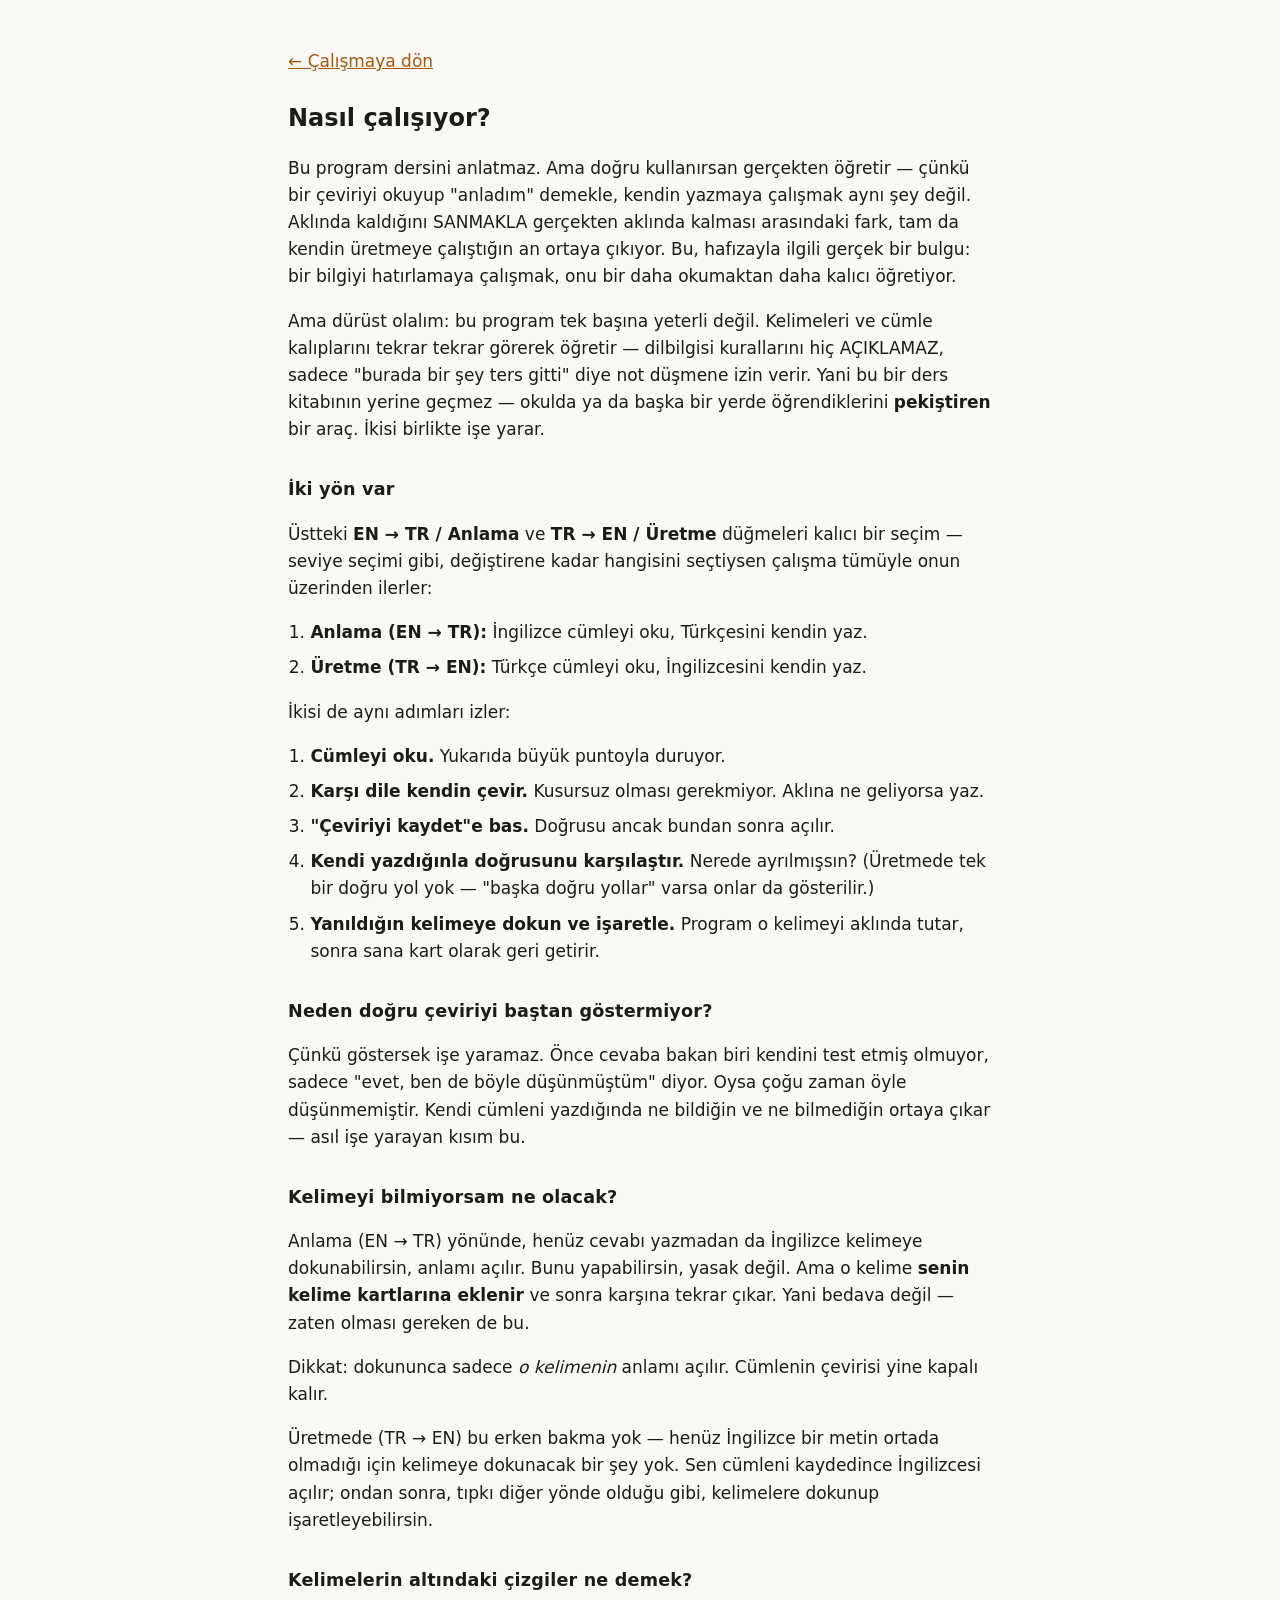
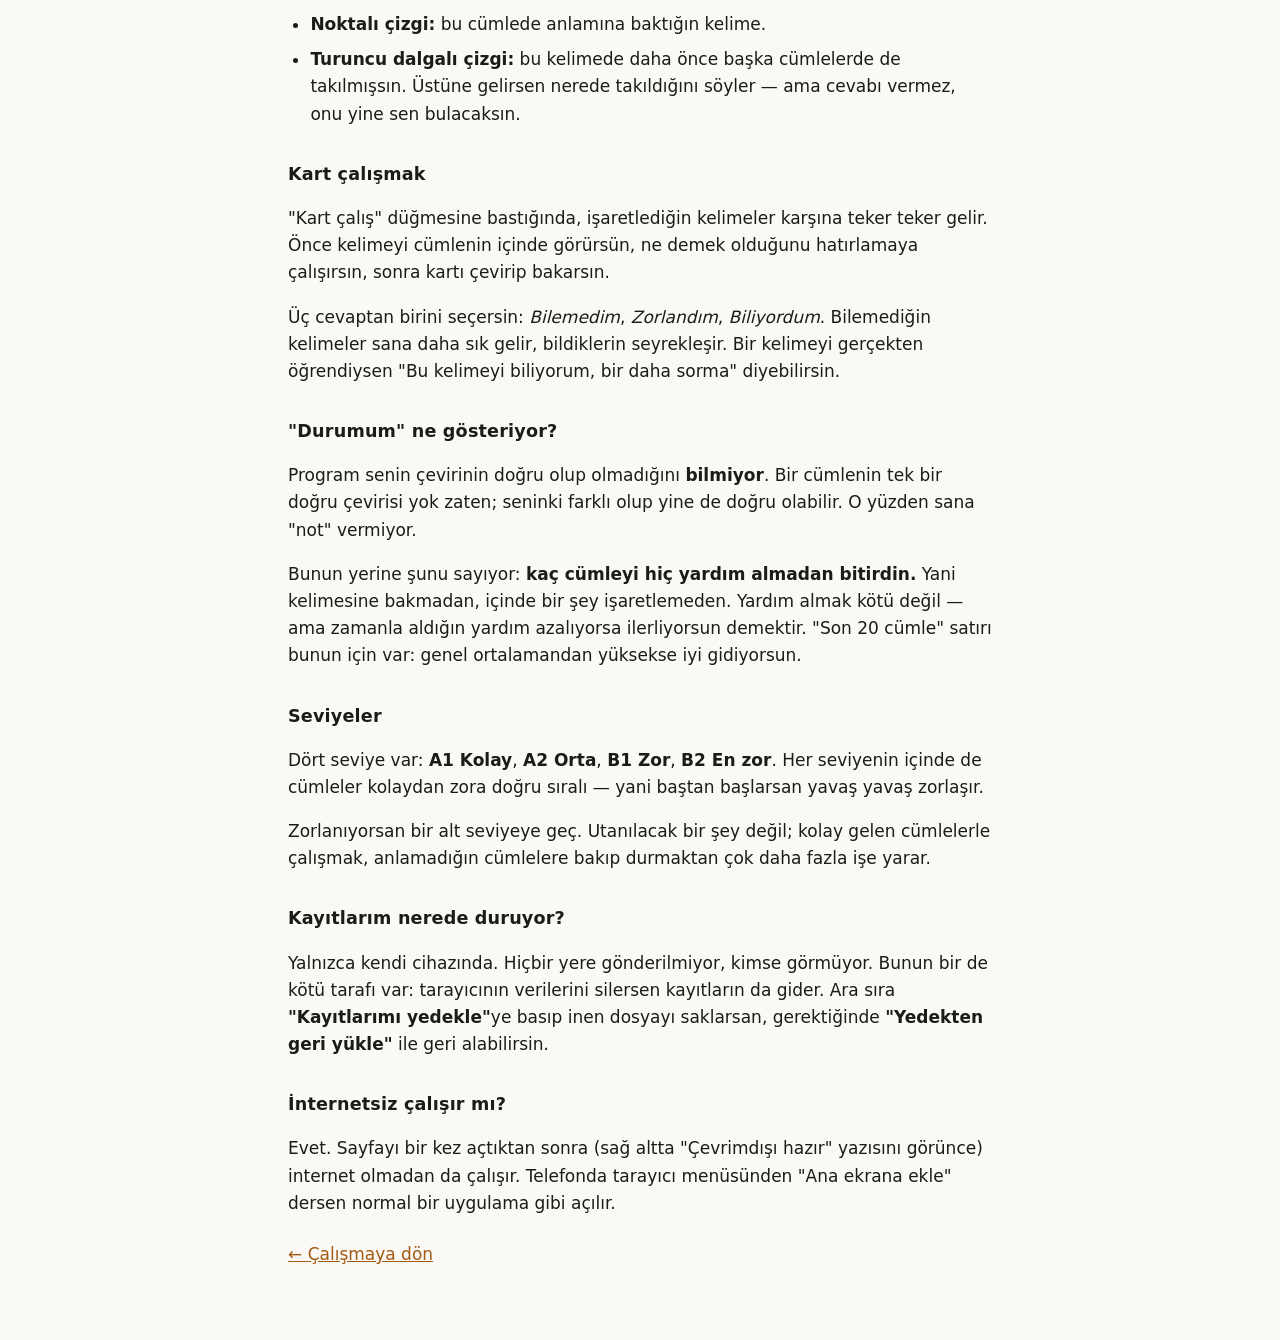
==== yardim.html @ 5e33a94a "Yayınla" ====
<!DOCTYPE html>
<html lang="tr">
<head>
<meta charset="utf-8">
<meta name="viewport" content="width=device-width, initial-scale=1">
<meta name="theme-color" content="#faf9f6">
<title>Yardım — İngilizce Çalışma Aracı</title>
<meta name="description" content="İngilizce Çalışma Aracı'nın yardım sayfası: çeviri kaydetmeden doğrusunun neden görünmediği, kelime kartları, kilitliyken bedelli ipucu ve iki çalışma yönü (anlama/üretme) anlatılıyor.">
<link rel="icon" href="ikon.svg" type="image/svg+xml">
<script>
(function () {
  try {
    var secim = localStorage.getItem("ingilizce-tema");
    if (secim !== "acik" && secim !== "koyu") {
      secim = window.matchMedia
        && window.matchMedia("(prefers-color-scheme: dark)").matches
        ? "koyu" : "acik";
    }
    document.documentElement.setAttribute("data-tema", secim);
  } catch (e) {
    document.documentElement.setAttribute("data-tema", "acik");
  }
})();
</script>
<link rel="stylesheet" href="style.css">
</head>
<body class="yardim">
<main>

<p class="geri"><a href="./">← Çalışmaya dön</a></p>

<h1>Nasıl çalışıyor?</h1>

<p>
  Bu program dersini anlatmaz. Ama doğru kullanırsan gerçekten öğretir
  — çünkü bir çeviriyi okuyup "anladım" demekle, kendin yazmaya
  çalışmak aynı şey değil. Aklında kaldığını SANMAKLA gerçekten aklında
  kalması arasındaki fark, tam da kendin üretmeye çalıştığın an ortaya
  çıkıyor. Bu, hafızayla ilgili gerçek bir bulgu: bir bilgiyi
  hatırlamaya çalışmak, onu bir daha okumaktan daha kalıcı öğretiyor.
</p>

<p>
  Ama dürüst olalım: bu program tek başına yeterli değil. Kelimeleri
  ve cümle kalıplarını tekrar tekrar görerek öğretir — dilbilgisi
  kurallarını hiç AÇIKLAMAZ, sadece "burada bir şey ters gitti"
  diye not düşmene izin verir. Yani bu bir ders kitabının yerine
  geçmez — okulda ya da başka bir yerde öğrendiklerini
  <strong>pekiştiren</strong> bir araç. İkisi birlikte işe yarar.
</p>

<h2>İki yön var</h2>

<p>
  Üstteki <strong>EN → TR / Anlama</strong> ve <strong>TR → EN /
  Üretme</strong> düğmeleri kalıcı bir seçim — seviye seçimi gibi,
  değiştirene kadar hangisini seçtiysen çalışma tümüyle onun
  üzerinden ilerler:
</p>

<ol>
  <li>
    <strong>Anlama (EN → TR):</strong> İngilizce cümleyi oku, Türkçesini
    kendin yaz.
  </li>
  <li>
    <strong>Üretme (TR → EN):</strong> Türkçe cümleyi oku, İngilizcesini
    kendin yaz.
  </li>
</ol>

<p>
  İkisi de aynı adımları izler:
</p>

<ol>
  <li>
    <strong>Cümleyi oku.</strong> Yukarıda büyük puntoyla duruyor.
  </li>
  <li>
    <strong>Karşı dile kendin çevir.</strong> Kusursuz olması gerekmiyor.
    Aklına ne geliyorsa yaz.
  </li>
  <li>
    <strong>"Çeviriyi kaydet"e bas.</strong> Doğrusu ancak bundan
    sonra açılır.
  </li>
  <li>
    <strong>Kendi yazdığınla doğrusunu karşılaştır.</strong> Nerede
    ayrılmışsın? (Üretmede tek bir doğru yol yok — "başka doğru
    yollar" varsa onlar da gösterilir.)
  </li>
  <li>
    <strong>Yanıldığın kelimeye dokun ve işaretle.</strong> Program o
    kelimeyi aklında tutar, sonra sana kart olarak geri getirir.
  </li>
</ol>

<h2>Neden doğru çeviriyi baştan göstermiyor?</h2>

<p>
  Çünkü göstersek işe yaramaz. Önce cevaba bakan biri kendini test etmiş
  olmuyor, sadece "evet, ben de böyle düşünmüştüm" diyor. Oysa çoğu zaman
  öyle düşünmemiştir. Kendi cümleni yazdığında ne bildiğin ve ne
  bilmediğin ortaya çıkar — asıl işe yarayan kısım bu.
</p>

<h2>Kelimeyi bilmiyorsam ne olacak?</h2>

<p>
  Anlama (EN → TR) yönünde, henüz cevabı yazmadan da İngilizce
  kelimeye dokunabilirsin, anlamı açılır. Bunu yapabilirsin, yasak
  değil. Ama o kelime <strong>senin kelime kartlarına eklenir</strong>
  ve sonra karşına tekrar çıkar. Yani bedava değil — zaten olması
  gereken de bu.
</p>

<p>
  Dikkat: dokununca sadece <em>o kelimenin</em> anlamı açılır. Cümlenin
  çevirisi yine kapalı kalır.
</p>

<p>
  Üretmede (TR → EN) bu erken bakma yok — henüz İngilizce bir metin
  ortada olmadığı için kelimeye dokunacak bir şey yok. Sen cümleni
  kaydedince İngilizcesi açılır; ondan sonra, tıpkı diğer yönde olduğu
  gibi, kelimelere dokunup işaretleyebilirsin.
</p>

<h2>Kelimelerin altındaki çizgiler ne demek?</h2>

<ul>
  <li>
    <strong>Noktalı çizgi:</strong> bu cümlede anlamına baktığın kelime.
  </li>
  <li>
    <strong>Turuncu dalgalı çizgi:</strong> bu kelimede daha önce başka
    cümlelerde de takılmışsın. Üstüne gelirsen nerede takıldığını
    söyler — ama cevabı vermez, onu yine sen bulacaksın.
  </li>
</ul>

<h2>Kart çalışmak</h2>

<p>
  "Kart çalış" düğmesine bastığında, işaretlediğin kelimeler karşına
  teker teker gelir. Önce kelimeyi cümlenin içinde görürsün, ne demek
  olduğunu hatırlamaya çalışırsın, sonra kartı çevirip bakarsın.
</p>

<p>
  Üç cevaptan birini seçersin: <em>Bilemedim</em>, <em>Zorlandım</em>,
  <em>Biliyordum</em>. Bilemediğin kelimeler sana daha sık gelir,
  bildiklerin seyrekleşir. Bir kelimeyi gerçekten öğrendiysen
  "Bu kelimeyi biliyorum, bir daha sorma" diyebilirsin.
</p>

<h2>"Durumum" ne gösteriyor?</h2>

<p>
  Program senin çevirinin doğru olup olmadığını <strong>bilmiyor</strong>.
  Bir cümlenin tek bir doğru çevirisi yok zaten; seninki farklı olup
  yine de doğru olabilir. O yüzden sana "not" vermiyor.
</p>

<p>
  Bunun yerine şunu sayıyor: <strong>kaç cümleyi hiç yardım almadan
  bitirdin.</strong> Yani kelimesine bakmadan, içinde bir şey
  işaretlemeden. Yardım almak kötü değil — ama zamanla aldığın yardım
  azalıyorsa ilerliyorsun demektir. "Son 20 cümle" satırı bunun için
  var: genel ortalamandan yüksekse iyi gidiyorsun.
</p>

<h2>Seviyeler</h2>

<p>
  Dört seviye var: <strong>A1 Kolay</strong>, <strong>A2 Orta</strong>,
  <strong>B1 Zor</strong>, <strong>B2 En zor</strong>. Her seviyenin
  içinde de cümleler kolaydan zora doğru sıralı — yani baştan başlarsan
  yavaş yavaş zorlaşır.
</p>

<p>
  Zorlanıyorsan bir alt seviyeye geç. Utanılacak bir şey değil; kolay
  gelen cümlelerle çalışmak, anlamadığın cümlelere bakıp durmaktan çok
  daha fazla işe yarar.
</p>

<h2>Kayıtlarım nerede duruyor?</h2>

<p>
  Yalnızca kendi cihazında. Hiçbir yere gönderilmiyor, kimse görmüyor.
  Bunun bir de kötü tarafı var: tarayıcının verilerini silersen
  kayıtların da gider. Ara sıra <strong>"Kayıtlarımı yedekle"</strong>ye
  basıp inen dosyayı saklarsan, gerektiğinde
  <strong>"Yedekten geri yükle"</strong> ile geri alabilirsin.
</p>

<h2>İnternetsiz çalışır mı?</h2>

<p>
  Evet. Sayfayı bir kez açtıktan sonra (sağ altta "Çevrimdışı hazır"
  yazısını görünce) internet olmadan da çalışır. Telefonda tarayıcı
  menüsünden "Ana ekrana ekle" dersen normal bir uygulama gibi açılır.
</p>

<p class="geri"><a href="./">← Çalışmaya dön</a></p>

</main>
</body>
</html>
---- style.css ----
/* Sade, yüksek kontrast, tek sütun. Renk yalnızca anlam taşıdığı
   yerde: vurgu rengi = "buna bir daha bak". Kırmızı yok — hata damgası
   basmıyoruz.

   İki tema var. Renkler yalnızca burada, :root ve [data-tema="koyu"]
   altında tanımlanır; başka hiçbir kural sabit renk yazmaz, yoksa
   temalardan biri sessizce bozulur. */

:root {
  --kagit: #faf9f6;
  --yuzey: #ffffff;
  --murekkep: #1c1b19;
  --soluk: #6b6862;
  --cizgi: #e3e0d9;
  --vurgu: #a35a12;
  --vurgu-yumusak: #f6ecd9;
  --birincil-zemin: #1c1b19;
  --birincil-yazi: #faf9f6;
  --golge: rgba(28, 27, 25, 0.06);
  --perde: rgba(28, 27, 25, 0.35);
  /* Kelime anlamı kutusu: referans çeviriden ayırt edilsin diye ayrı
     renk — soluk yeşil, "bilgi geldi" hissi versin. */
  --anlam-zemin: #e7f3e3;
  --anlam-kenar: #6a9c58;
}

:root[data-tema="koyu"] {
  --kagit: #17161a;
  --yuzey: #201f25;
  --murekkep: #e9e6df;
  --soluk: #a7a199;
  --cizgi: #343139;
  --vurgu: #e0a458;
  --vurgu-yumusak: #3a2f1e;
  --birincil-zemin: #e9e6df;
  --birincil-yazi: #17161a;
  --golge: rgba(0, 0, 0, 0.35);
  --perde: rgba(0, 0, 0, 0.55);
  --anlam-zemin: #1f2b1c;
  --anlam-kenar: #4f7a42;
}

* { box-sizing: border-box; }

/* Radyo düğmeleri ve bağlantılar işletim sisteminin/tarayıcının
   mavisini kullanmasın; iki temada da paletle aynı renk olsunlar. */
:root { accent-color: var(--vurgu); color-scheme: light; }
:root[data-tema="koyu"] { color-scheme: dark; }

a { color: var(--vurgu); }

body {
  margin: 0;
  padding: 0 1rem 3rem;
  background: var(--kagit);
  color: var(--murekkep);
  font-family: system-ui, -apple-system, "Segoe UI", sans-serif;
  font-size: 17px;
  line-height: 1.6;
  -webkit-text-size-adjust: 100%;
}

header, main, footer {
  max-width: 44rem;
  margin: 0 auto;
}

h2 {
  font-size: 0.95rem;
  font-weight: 600;
  letter-spacing: 0.01em;
  color: var(--soluk);
  margin: 1.5rem 0 0.5rem;
}

/* --- gezinme ---
   İki satır: üstte seviye + araçlar, altta cümle gezinmesi. Tek satıra
   sığdırmaya çalışmak dar ekranda "Kart çalış"ı tek başına alta
   düşürüyordu. */

.gezinme {
  padding: 0.7rem 0;
  border-bottom: 1px solid var(--cizgi);
}

.gezinme-ust, .gezinme-alt {
  display: flex;
  flex-wrap: wrap;
  gap: 0.4rem;
  align-items: center;
}

.gezinme-alt { margin-top: 0.5rem; }

.seviye-secim, .yon-secim {
  display: flex;
  gap: 0.2rem;
}

/* Seviye ve yön düğmeleri aynı iki satırlı kalıbı paylaşır: üstte kod
   (A1, EN → TR), altta ne demek olduğu. Ortaokul öğrencisine CEFR kodu
   ya da "yön" kelimesi tek başına bir şey anlatmıyor. */
.seviye-secim button, .yon-secim button {
  display: flex;
  flex-direction: column;
  align-items: center;
  gap: 0;
  min-width: 3.6rem;
  padding: 0.25rem 0.5rem;
  line-height: 1.25;
}

.seviye-kod { font-size: 0.95rem; font-weight: 600; }
.seviye-ad { font-size: 0.72rem; color: var(--soluk); }

.seviye-secim button[aria-pressed="true"] .seviye-ad,
.yon-secim button[aria-pressed="true"] .seviye-ad {
  color: var(--birincil-yazi);
  opacity: 0.8;
}

.seviye-secim button[aria-pressed="true"],
.yon-secim button[aria-pressed="true"] {
  background: var(--birincil-zemin);
  color: var(--birincil-yazi);
  border-color: var(--birincil-zemin);
}

#tema-dugme {
  min-width: 2.6rem;
  font-size: 1rem;
  line-height: 1;
}

#atla-form {
  display: flex;
  gap: 0.35rem;
  align-items: center;
}

#atla-form input { width: 4.5rem; }

.konum {
  color: var(--soluk);
  font-size: 0.88rem;
  margin: 0.6rem 0 0;
}

.gezinme-hata {
  color: var(--vurgu);
  margin: 0.4rem 0 0;
  font-size: 0.9rem;
}

/* --- çalışılan cümle ---
   #cumle-karti kendisi kutu DEĞİL, yalnızca dikey boşluklayıcı — içindeki
   her mantıksal parça (cümle, senin çevirin, doğru çeviri, kelime
   paneli, işaretlenenler) kendi `.kutu`su. Hepsini tek kutuya
   sıkıştırmak (ilk deneme) cevap verilince düz metin yığınına
   dönüşüyordu; ayrı kutular göz gezdirirken "senin" ile "doğrusu"nu
   birbirinden ayırıyor. */

#cumle-karti {
  display: flex;
  flex-direction: column;
  gap: 0.9rem;
  margin: 1.2rem 0;
}

/* Önceki/Sonraki, soru kutusunun tam yanında — elini karttan
   kaldırmadan ileri geri gidilsin diye. */
.cumle-gezinme {
  display: flex;
  align-items: center;
  gap: 0.5rem;
}

.cumle-gezinme #cumle-kutusu {
  flex: 1;
  min-width: 0;
}

.ok-dugmesi {
  flex: none;
  min-width: 2.4rem;
  padding: 0.4rem;
  font-size: 1.3rem;
  line-height: 1;
  align-self: stretch;
}

@media (max-width: 30rem) {
  .ok-dugmesi { min-width: 2rem; font-size: 1.15rem; }
}

/* :not([hidden]) şart -- yoksa ID seçicisinin özgüllüğü tarayıcının
   varsayılan `[hidden] { display: none }` kuralını eziyor ve kutu
   "hidden" iken bile görünür kalıyor (eski/kalıntı metinle). */
#referans-alani:not([hidden]) {
  display: flex;
  flex-direction: column;
  gap: 0.9rem;
}

#alt-liste {
  margin: 0.3rem 0;
  padding-left: 1.2rem;
}

#alt-liste li { margin: 0.25rem 0; }

.kutu {
  background: var(--yuzey);
  border: 1px solid var(--cizgi);
  border-radius: 8px;
  padding: 1.1rem 1.2rem;
  box-shadow: 0 1px 2px var(--golge);
}

.kutu-baslik {
  display: block;
  font-size: 0.78rem;
  font-weight: 600;
  color: var(--soluk);
  margin-bottom: 0.3rem;
}

/* Doğru çeviri: tek doğru bilginin ortaya çıktığı an — soluk yeşil,
   kelime anlamı kutusuyla (.kelime-anlam) aynı renk dili. */
.kutu.dogru {
  background: var(--anlam-zemin);
  border-color: var(--anlam-kenar);
}

.kutu.dogru #referans-metin { font-size: 1.1rem; }

.ingilizce {
  font-size: 28px;
  line-height: 1.65;
  margin: 0 0 0.5rem;
  font-family: Georgia, "Times New Roman", serif;
}

.ingilizce .kelime {
  cursor: default;
  padding: 0.02em 0.04em;
  margin: 0 -0.04em;
  border-radius: 3px;
}

/* Kilit açıkken tıklanabilir olduğunu göster */
.ingilizce.acik .kelime { cursor: pointer; }

.ingilizce.acik .kelime:hover { background: var(--vurgu-yumusak); }

.ingilizce .kelime.secili { background: var(--vurgu-yumusak); }

/* İpucuna bakılmış kelime. Soluk ve noktalı: bilgi, uyarı değil —
   turuncu dalgalı çizgiyle (aşağıda) karışmasın. */
.ingilizce .kelime.bakildi {
  text-decoration: underline dotted var(--soluk);
  text-underline-offset: 5px;
}

/* "Buna bir daha bak" — dikkat işareti, hata damgası değil */
.ingilizce .kelime.uyari {
  text-decoration: underline wavy var(--vurgu);
  text-underline-offset: 6px;
  text-decoration-thickness: 2px;
}

.ipucu {
  color: var(--soluk);
  font-size: 0.88rem;
  margin: 0.3rem 0;
}

/* --- formlar ve düğmeler --- */

textarea, input[type="text"] {
  width: 100%;
  font: inherit;
  padding: 0.55rem 0.65rem;
  border: 1px solid var(--cizgi);
  border-radius: 6px;
  background: var(--yuzey);
  color: var(--murekkep);
}

textarea { resize: vertical; }

button {
  font: inherit;
  min-height: 2.5rem;
  padding: 0.4rem 0.85rem;
  border: 1px solid var(--cizgi);
  border-radius: 6px;
  background: var(--yuzey);
  color: var(--murekkep);
  cursor: pointer;
}

button:hover:not(:disabled) { border-color: var(--soluk); }

button:disabled {
  color: var(--soluk);
  cursor: not-allowed;
  opacity: 0.7;
}

/* Adımın asıl eylemi: her ekranda tek bir tane */
button.birincil:not(:disabled) {
  background: var(--birincil-zemin);
  color: var(--birincil-yazi);
  border-color: var(--birincil-zemin);
  font-weight: 500;
}

:focus-visible {
  outline: 2px solid var(--vurgu);
  outline-offset: 2px;
}

.satir {
  display: flex;
  flex-wrap: wrap;
  gap: 0.5rem;
  align-items: center;
  margin: 0.7rem 0;
}

.durum {
  color: var(--soluk);
  font-size: 0.88rem;
}

fieldset {
  border: 1px solid var(--cizgi);
  border-radius: 6px;
  margin: 0.8rem 0;
  padding: 0.6rem 0.85rem;
}

legend { color: var(--soluk); font-size: 0.88rem; }

fieldset label {
  display: block;
  padding: 0.25rem 0;
  cursor: pointer;
}

form > label {
  display: block;
  margin-top: 0.7rem;
  font-size: 0.92rem;
  color: var(--soluk);
}

/* --- referans çeviri ve kelime paneli --- */

/* Kelime anlamı: referans çeviriyle karışmasın diye ayrı renkte —
   soluk yeşil zemin, "bilgi geldi" hissi versin. */
.kelime-anlam {
  padding: 0.7rem 0.9rem;
  background: var(--anlam-zemin);
  border: 1px solid var(--anlam-kenar);
  border-left: 3px solid var(--anlam-kenar);
  border-radius: 0 6px 6px 0;
  margin: 0.4rem 0 0.8rem;
}

#kelime-baslik { font-family: Georgia, "Times New Roman", serif; }

/* Detaylı alanları aç/kapa düğmesi — form elemanı gibi değil, bağlantı
   gibi görünsün ki asıl eylemlerle (İşaretle/Kapat) karışmasın. */
.baglanti-dugme {
  background: none;
  border: none;
  padding: 0.3rem 0;
  min-height: 0;
  color: var(--vurgu);
  font-size: 0.9rem;
  text-decoration: underline;
  text-underline-offset: 3px;
}

.baglanti-dugme:hover { border-color: transparent; }

#detay-alanlar { margin-top: 0.4rem; }

/* --- listeler --- */

#hata-liste {
  margin: 0.4rem 0;
  padding-left: 1.2rem;
}

#hata-liste li { margin: 0.35rem 0; }

#hata-liste .kategori { color: var(--soluk); }

.bosluk { flex: 1; }

#kurulum-durumu {
  color: var(--soluk);
  font-size: 0.85rem;
}

/* --- kart ekranı --- */

#kart-cumle {
  background: var(--yuzey);
  border: 1px solid var(--cizgi);
  border-radius: 8px;
  padding: 1.1rem 1.2rem;
  margin: 1rem 0 0.5rem;
  box-shadow: 0 1px 2px var(--golge);
}

#kart-arka { margin-top: 1.2rem; }

#kart-sandigin {
  white-space: pre-wrap;
  padding: 0.7rem 0.9rem;
  background: var(--yuzey);
  border: 1px solid var(--cizgi);
  border-left: 3px solid var(--cizgi);
  border-radius: 0 6px 6px 0;
}

#kart-cikar a, #kart-cikar { color: var(--soluk); }

/* --- bilgi kutusu --- */

dialog {
  max-width: 30rem;
  border: 1px solid var(--cizgi);
  border-radius: 8px;
  background: var(--kagit);
  color: var(--murekkep);
  padding: 1.2rem;
}

dialog::backdrop { background: var(--perde); }

/* --- hata bildirimi --- */

#js-hata {
  background: var(--vurgu);
  color: var(--kagit);
  padding: 0.6rem 1rem;
  font-size: 0.9rem;
}

/* --- durum ekranı --- */

.durum-baslik {
  font-size: 1.4rem;
  margin: 1.2rem 0 0.5rem;
}

.durum-satir {
  padding: 0.9rem 1rem;
  margin: 0.8rem 0;
  background: var(--yuzey);
  border: 1px solid var(--cizgi);
  border-radius: 8px;
}

.durum-satir h2 {
  margin: 0 0 0.4rem;
  color: var(--murekkep);
  font-size: 1rem;
}

.durum-satir p { margin: 0.3rem 0; }

.cubuk {
  height: 8px;
  margin: 0.5rem 0;
  background: var(--cizgi);
  border-radius: 4px;
  overflow: hidden;
}

.cubuk span {
  display: block;
  height: 100%;
  background: var(--vurgu);
}

/* --- yardım sayfası --- */

.yardim main { padding-top: 1.5rem; }

.yardim h1 {
  font-size: 1.5rem;
  margin: 0 0 1rem;
}

.yardim h2 {
  font-size: 1.1rem;
  color: var(--murekkep);
  margin: 2rem 0 0.5rem;
}

.yardim li { margin: 0.5rem 0; }

.yardim ol, .yardim ul { padding-left: 1.4rem; }

.geri { margin: 1.5rem 0; }

.yardim-link {
  color: var(--soluk);
  font-size: 0.85rem;
  text-decoration: none;
  white-space: nowrap;
}

.yardim-link:hover { text-decoration: underline; }

/* --- atıf --- */

.atif {
  margin-top: 3rem;
  padding-top: 1rem;
  border-top: 1px solid var(--cizgi);
  color: var(--soluk);
  font-size: 0.78rem;
  line-height: 1.5;
}

.atif a { color: var(--soluk); }

/* --- dar ekran --- */

@media (max-width: 30rem) {
  body { padding: 0 0.8rem 2.5rem; }
  .ingilizce { font-size: 24px; }
  .kutu { padding: 0.9rem 1rem; }
}
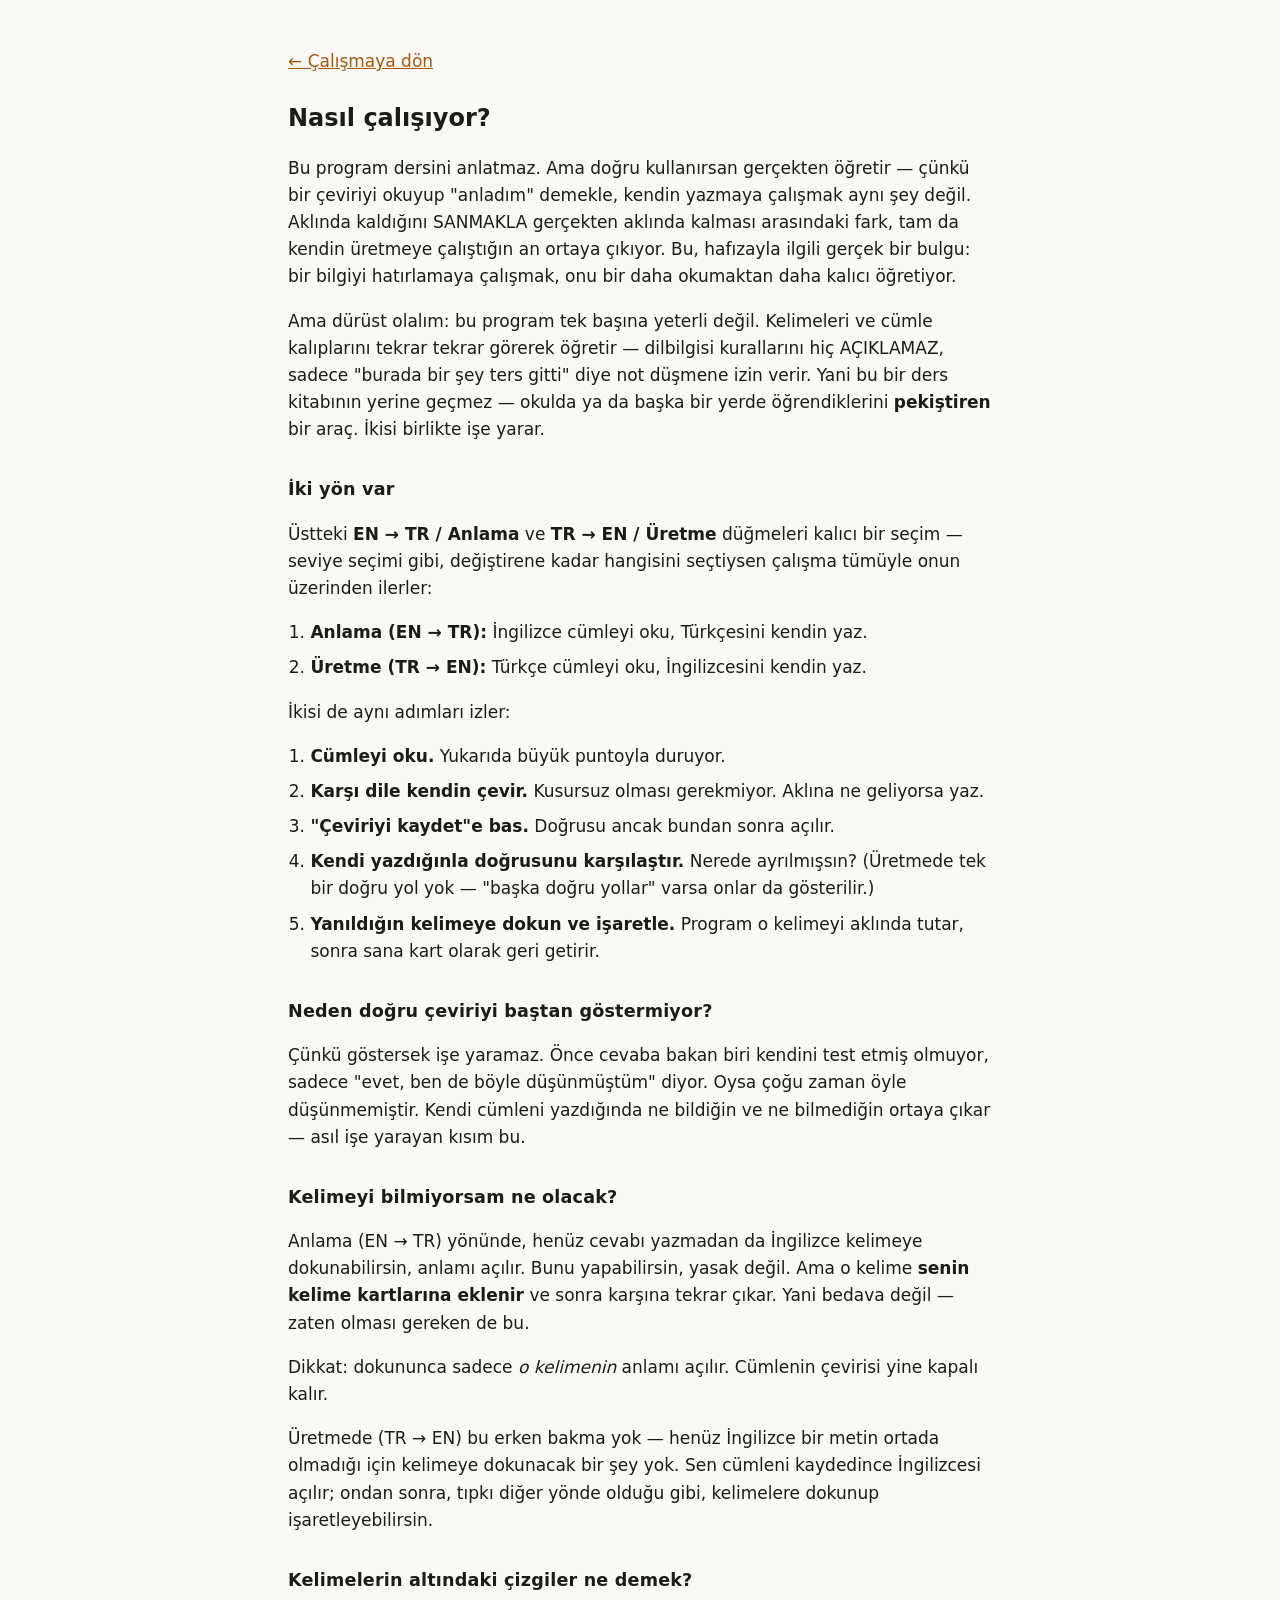
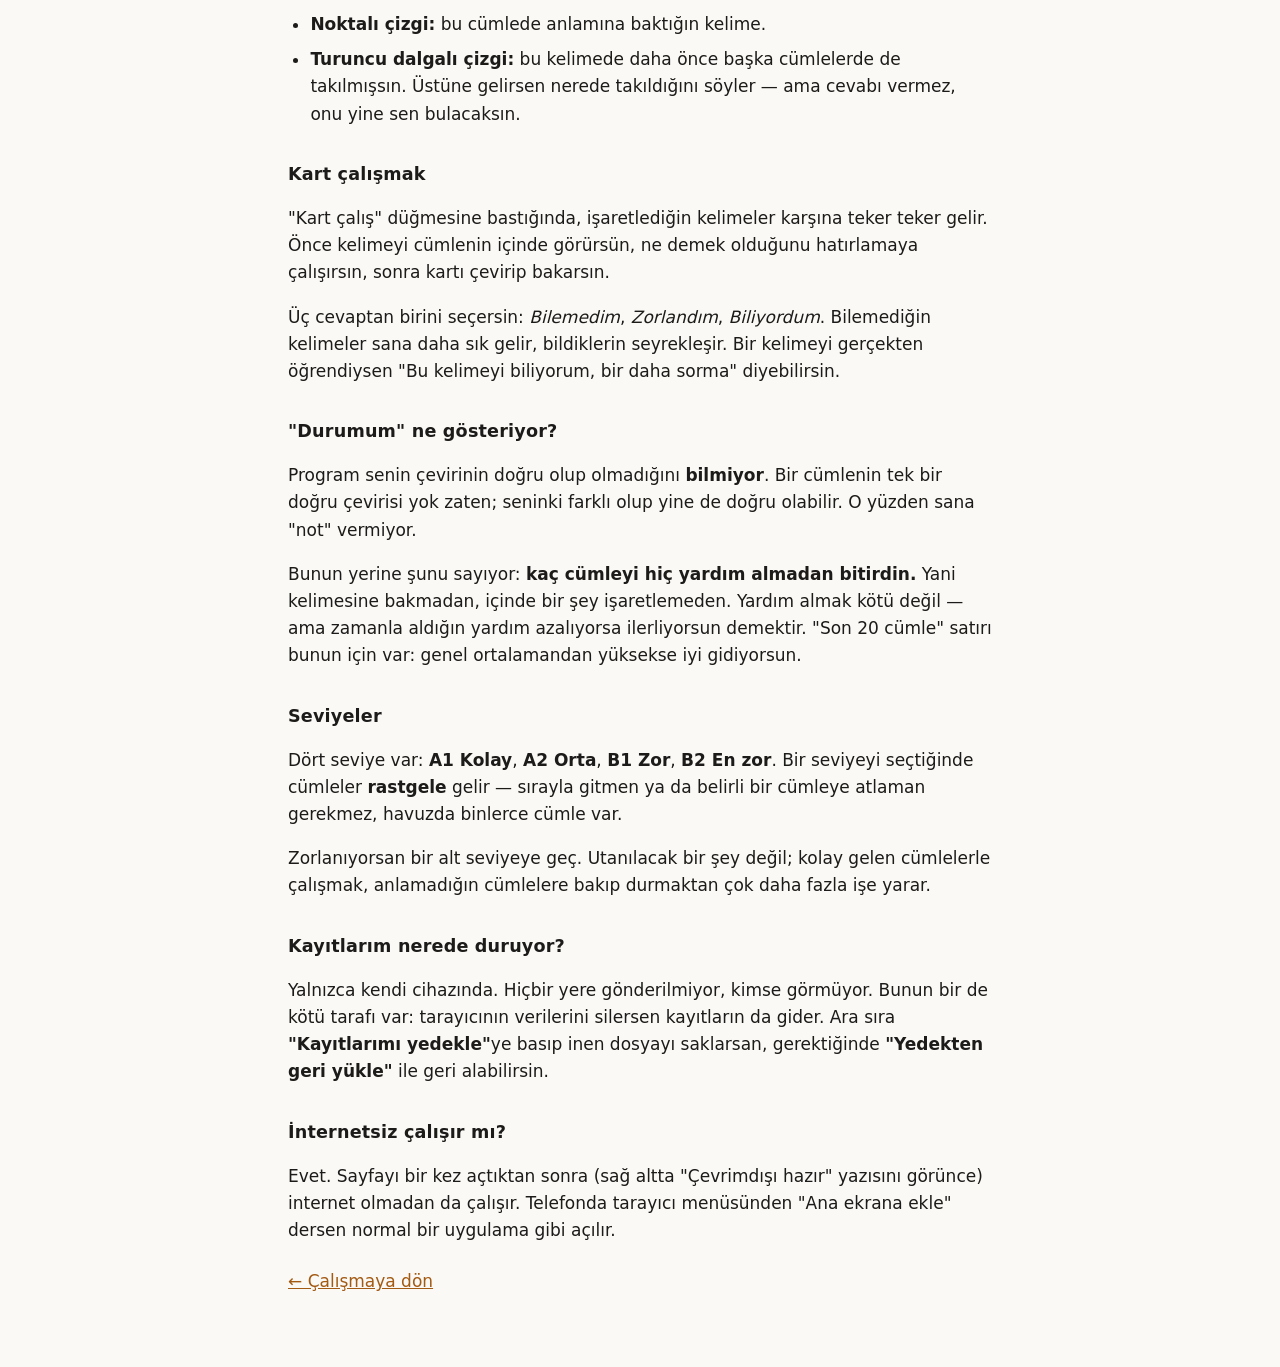
==== commit dec44001: "Yayınla" ====
--- a/yardim.html
+++ b/yardim.html
@@ -175,9 +175,10 @@
 
 <p>
   Dört seviye var: <strong>A1 Kolay</strong>, <strong>A2 Orta</strong>,
-  <strong>B1 Zor</strong>, <strong>B2 En zor</strong>. Her seviyenin
-  içinde de cümleler kolaydan zora doğru sıralı — yani baştan başlarsan
-  yavaş yavaş zorlaşır.
+  <strong>B1 Zor</strong>, <strong>B2 En zor</strong>. Bir seviyeyi
+  seçtiğinde cümleler <strong>rastgele</strong> gelir — sırayla gitmen
+  ya da belirli bir cümleye atlaman gerekmez, havuzda binlerce cümle
+  var.
 </p>
 
 <p>
--- a/style.css
+++ b/style.css
@@ -73,24 +73,47 @@
   margin: 1.5rem 0 0.5rem;
 }
 
-/* --- gezinme ---
-   İki satır: üstte seviye + araçlar, altta cümle gezinmesi. Tek satıra
-   sığdırmaya çalışmak dar ekranda "Kart çalış"ı tek başına alta
-   düşürüyordu. */
+/* --- site başlığı ---
+   İkon + ad, gezinmenin üstünde. Google'dan gelen biri ilk bakışta
+   neye baktığını anlasın diye (bkz. Kur'an aracındaki aynı desen).
+   Telefonda dikey yer kıymetli olduğu için tek satır, alt açıklama
+   yok — programı ilk kez açan zaten kart havuzu vb. görmüyor henüz. */
+.site-basligi {
+  display: flex;
+  align-items: center;
+  justify-content: center;
+  gap: 0.6rem;
+  margin: 0.8rem 0;
+}
+
+.site-basligi img { width: 48px; height: 48px; flex: none; }
+
+/* Kalın ve belirgin: gövde metniyle aynı ağırlıkta olsa sıradan bir
+   satır gibi görünürdü. Büyük harf + vurgu rengi: ikonun kendi
+   renkleriyle (koyu zemin, turuncu ok) tek bir künye gibi okunsun. */
+.site-basligi h1 {
+  margin: 0;
+  font-size: 1.4rem;
+  font-weight: bold;
+  line-height: 1.2;
+  text-transform: uppercase;
+  letter-spacing: 0.04em;
+  color: var(--vurgu);
+}
+
+/* --- gezinme --- */
 
 .gezinme {
   padding: 0.7rem 0;
   border-bottom: 1px solid var(--cizgi);
 }
 
-.gezinme-ust, .gezinme-alt {
+.gezinme-ust {
   display: flex;
   flex-wrap: wrap;
   gap: 0.4rem;
   align-items: center;
 }
-
-.gezinme-alt { margin-top: 0.5rem; }
 
 .seviye-secim, .yon-secim {
   display: flex;
@@ -131,14 +154,6 @@
   font-size: 1rem;
   line-height: 1;
 }
-
-#atla-form {
-  display: flex;
-  gap: 0.35rem;
-  align-items: center;
-}
-
-#atla-form input { width: 4.5rem; }
 
 .konum {
   color: var(--soluk);
@@ -538,4 +553,7 @@
   body { padding: 0 0.8rem 2.5rem; }
   .ingilizce { font-size: 24px; }
   .kutu { padding: 0.9rem 1rem; }
-}
+  .site-basligi { gap: 0.5rem; margin: 0.6rem 0; }
+  .site-basligi img { width: 40px; height: 40px; }
+  .site-basligi h1 { font-size: 1.12rem; letter-spacing: 0.03em; }
+}
